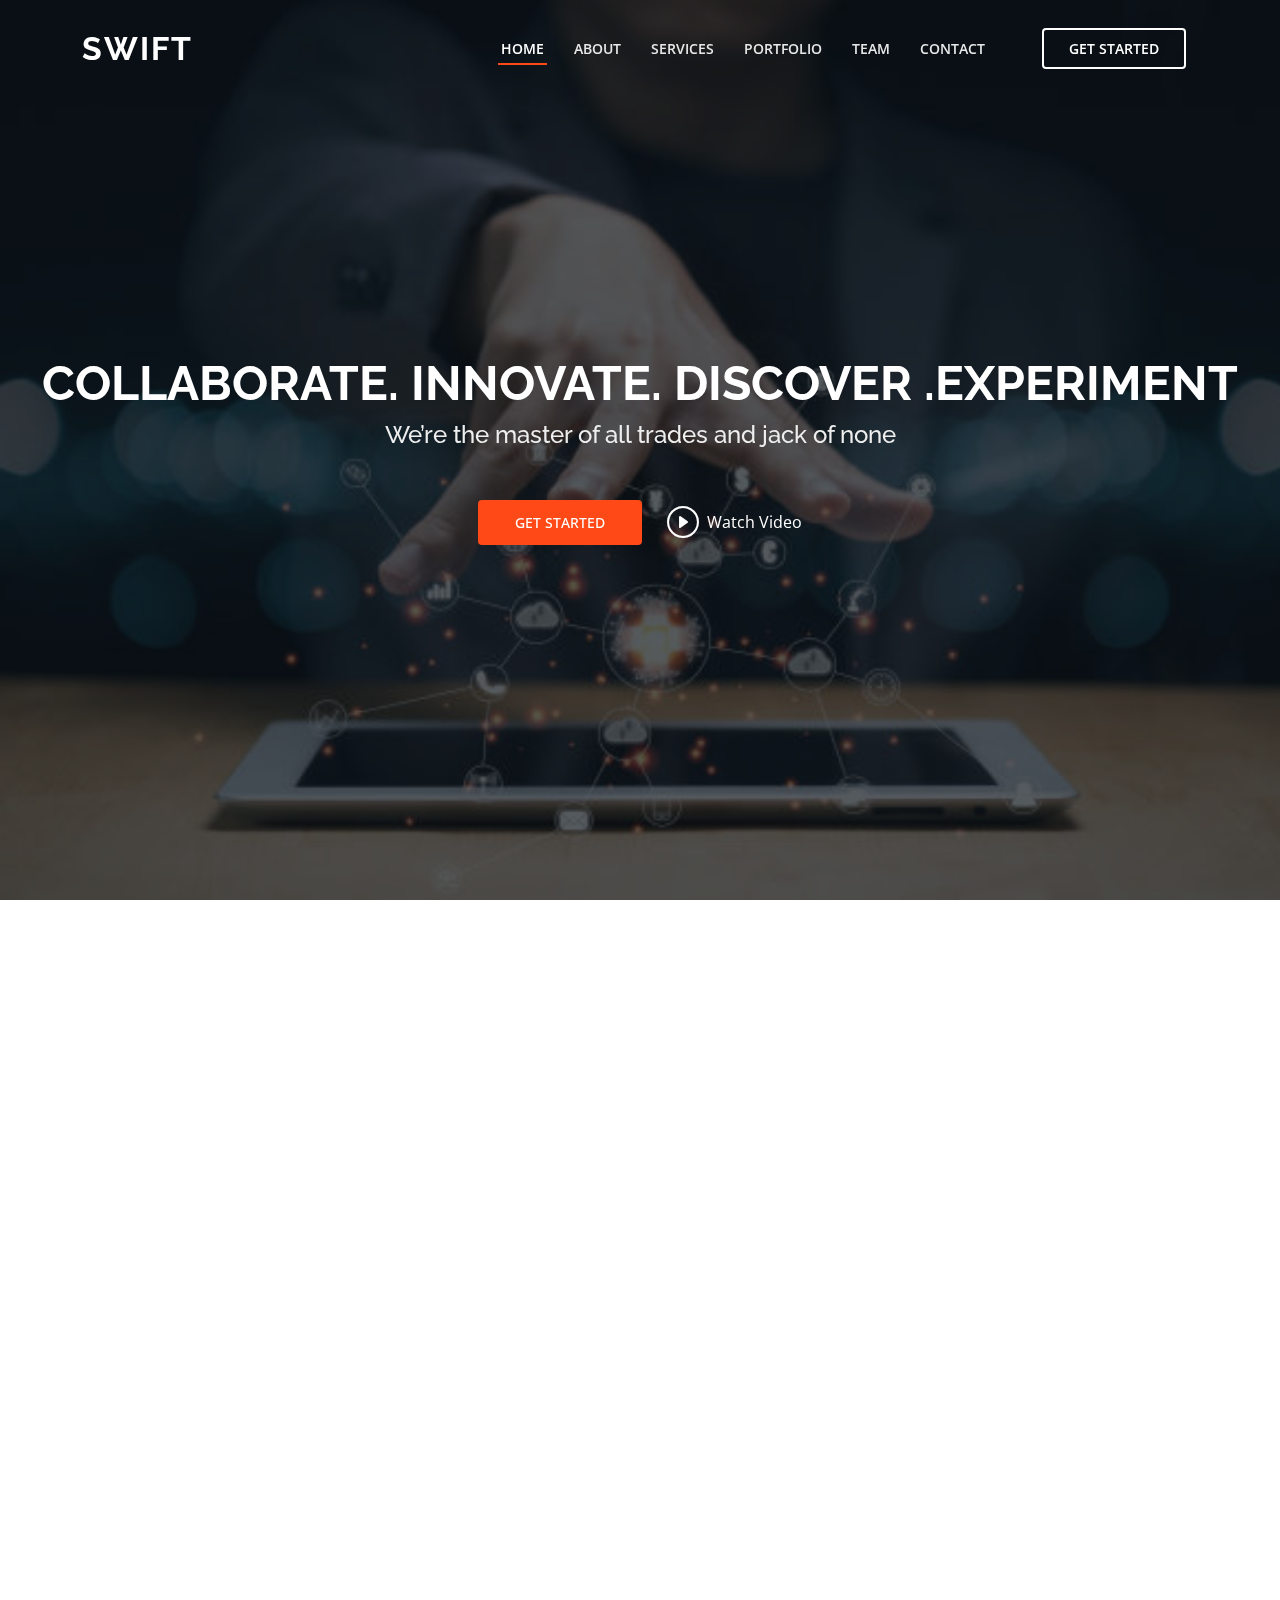
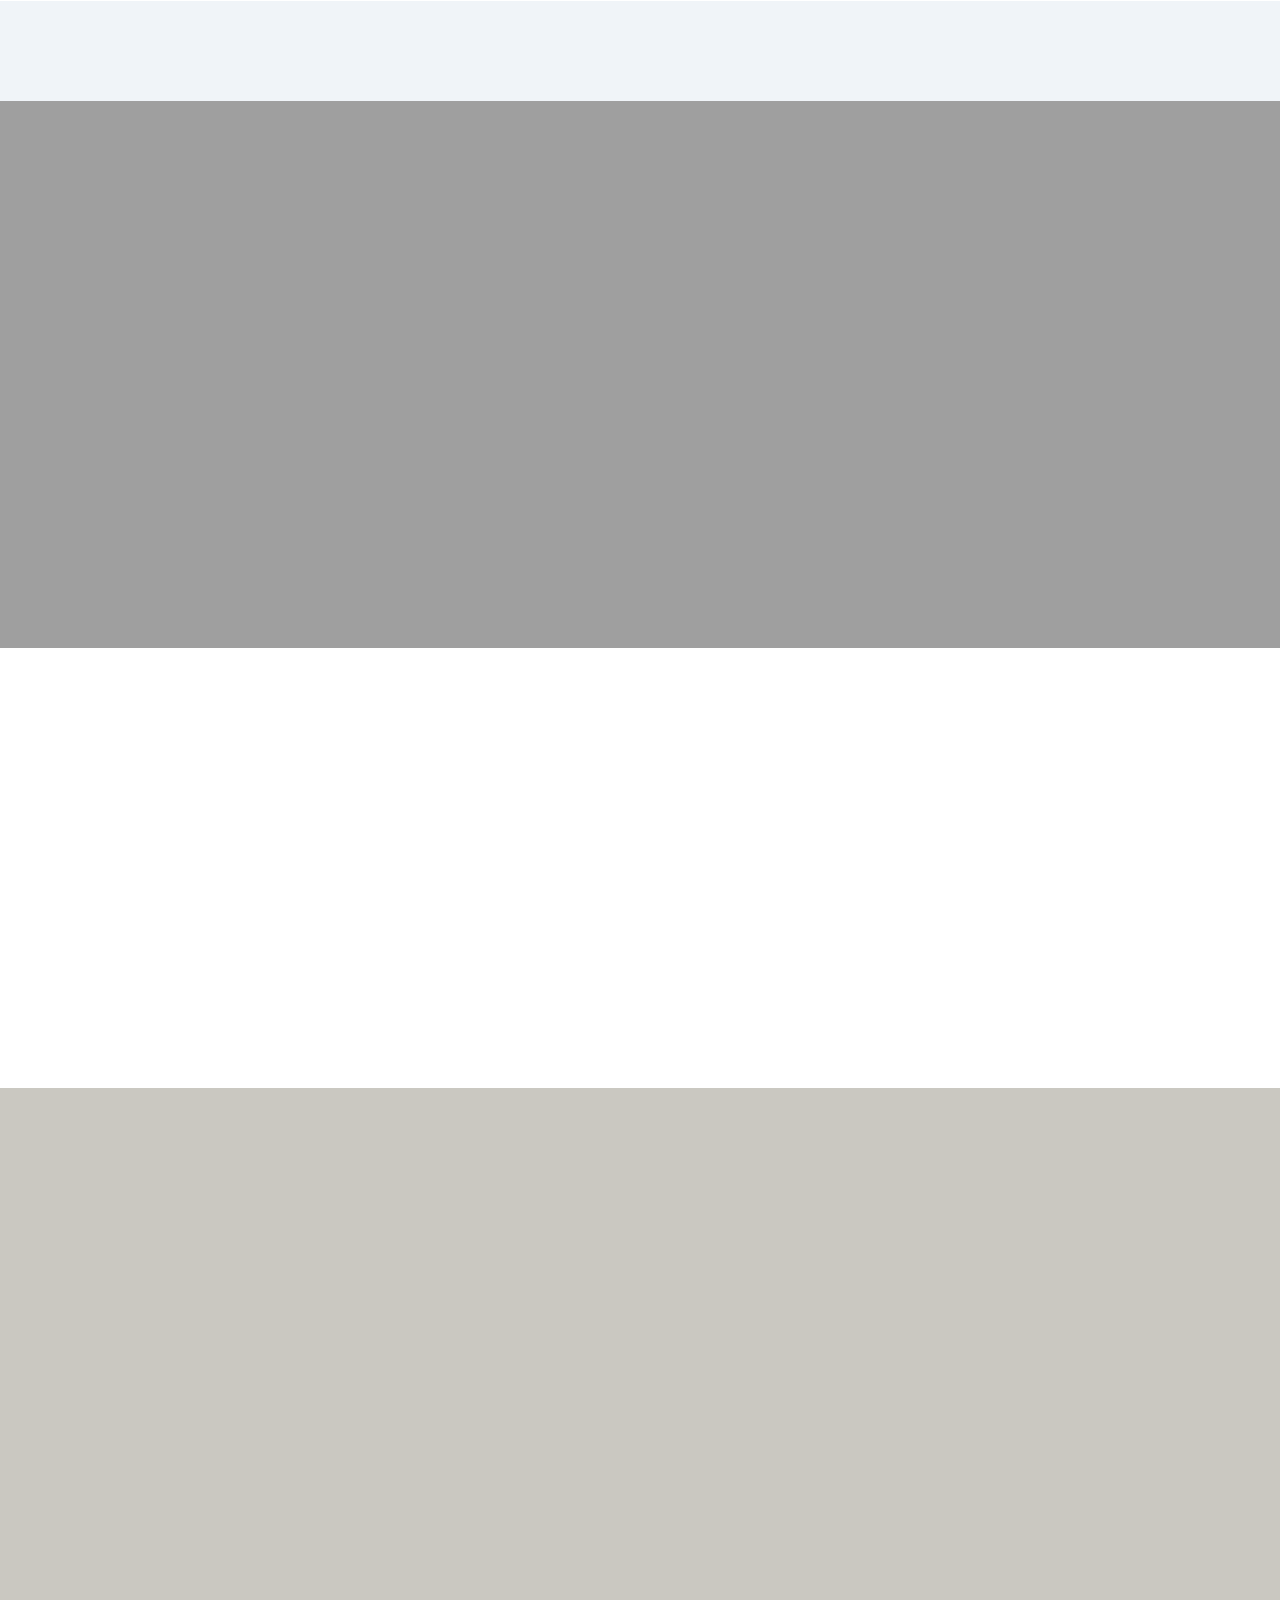
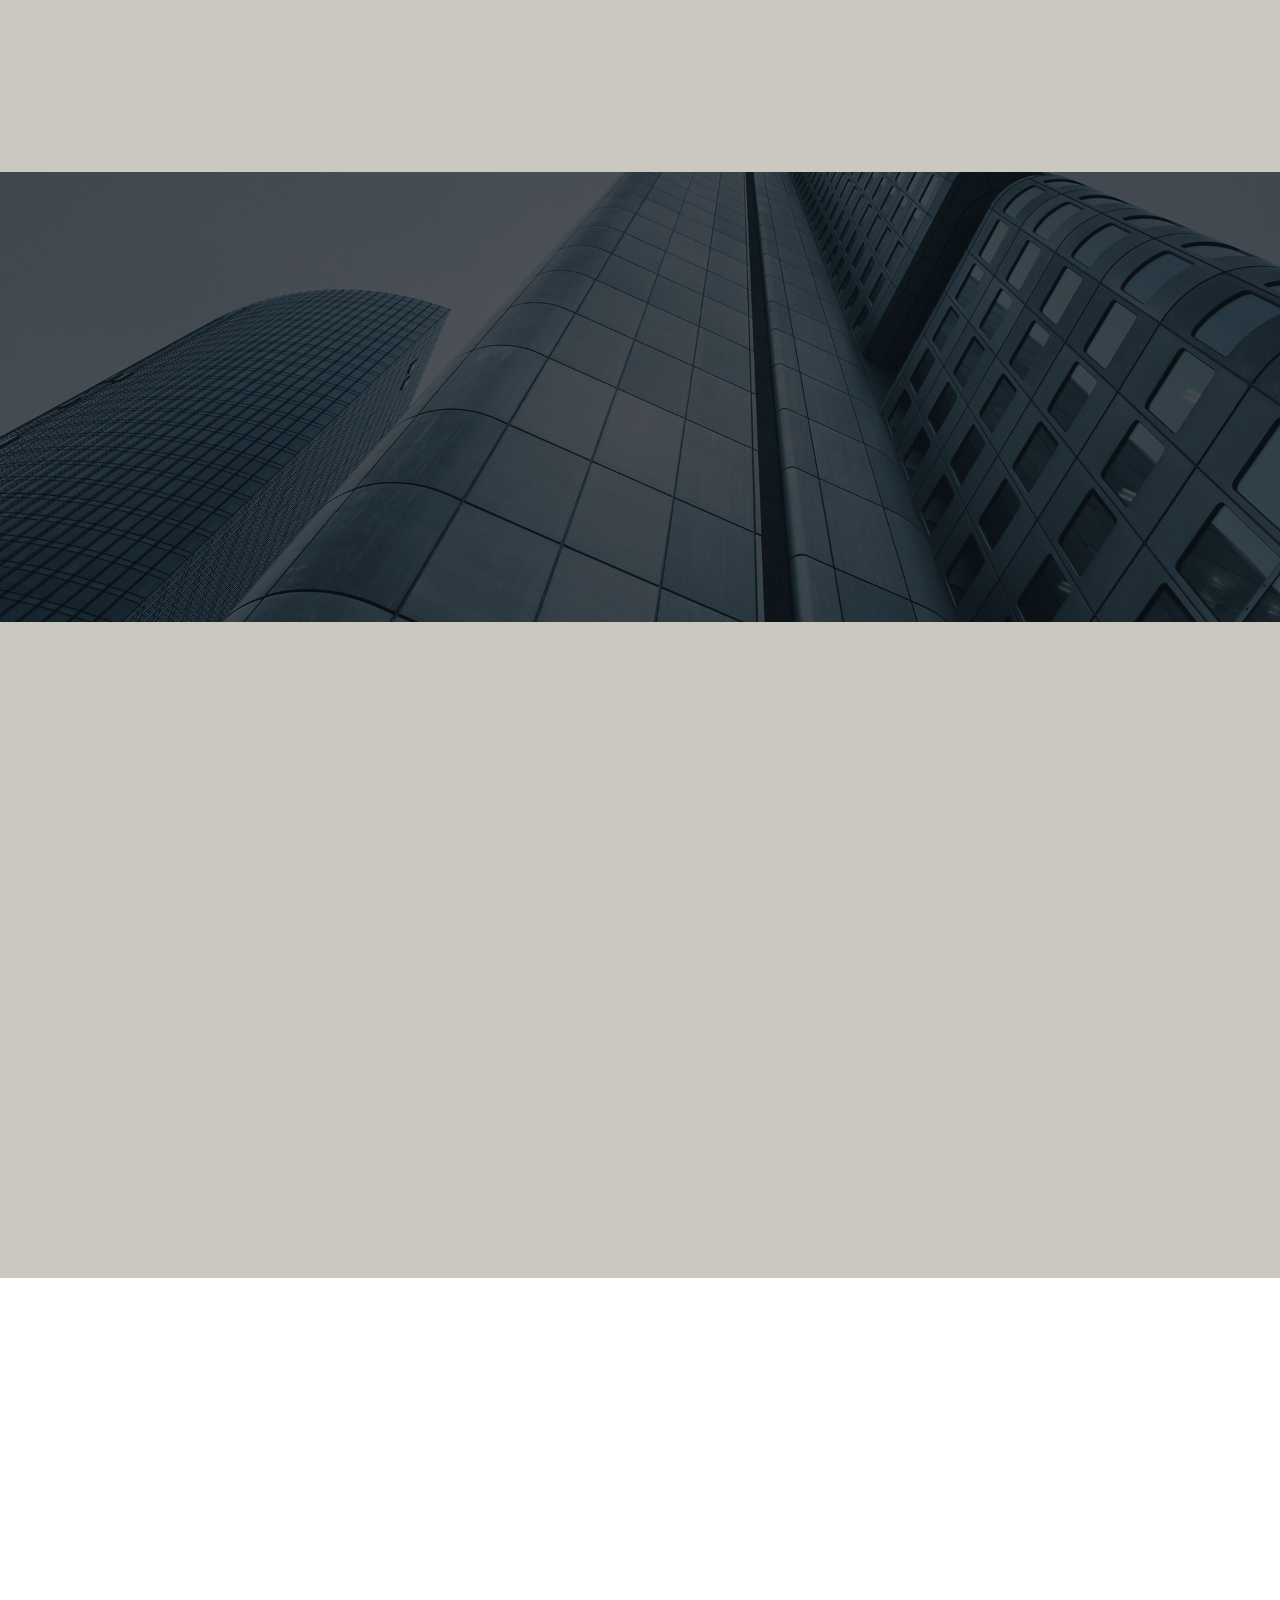
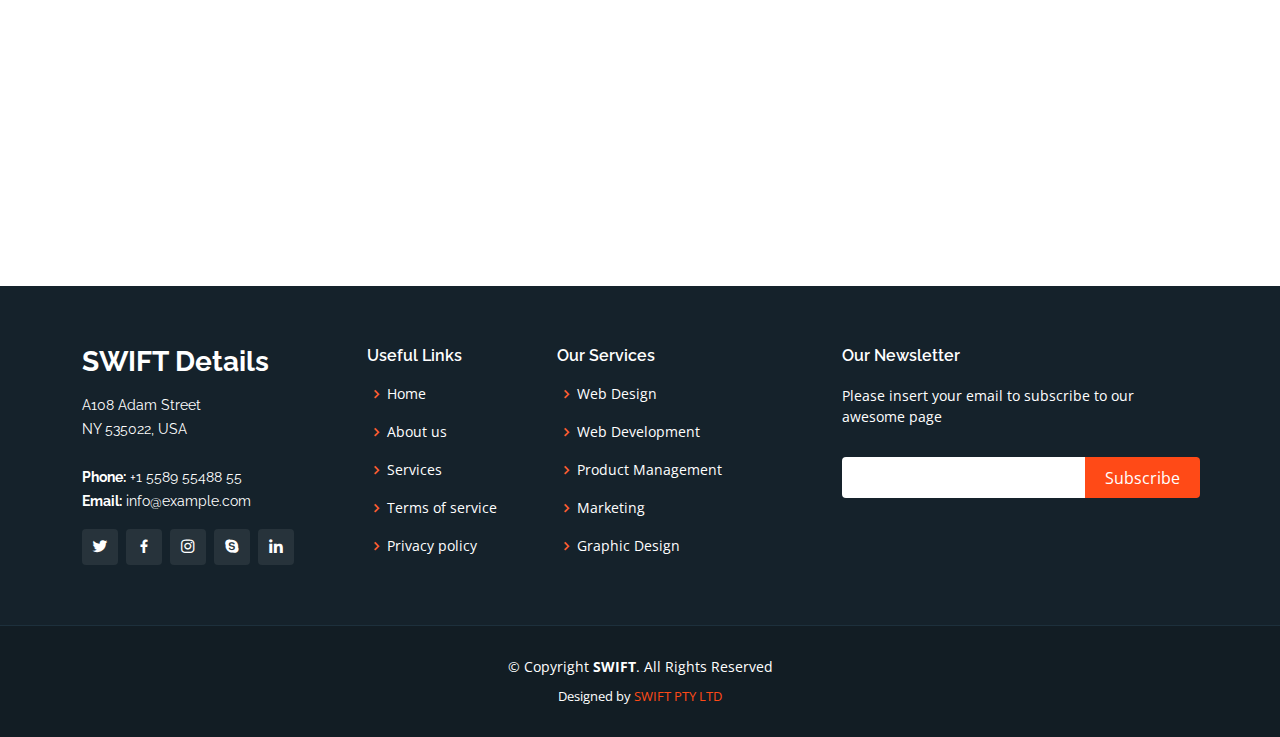
==== Dewi/index.html @ bf65fd26 "Adding front end functionality to the index.html" ====
<!DOCTYPE html>
<html lang="en">

<head>
  <meta charset="utf-8">
  <meta content="width=device-width, initial-scale=1.0" name="viewport">

  <title>Dewi Bootstrap Template - Index</title>
  <meta content="" name="description">
  <meta content="" name="keywords">

  <!-- Favicons -->
  <link href="assets/img/favicon.png" rel="icon">
  <link href="assets/img/apple-touch-icon.png" rel="apple-touch-icon">

  <!-- Google Fonts -->
  <link href="https://fonts.googleapis.com/css?family=Open+Sans:300,300i,400,400i,600,600i,700,700i|Raleway:300,300i,400,400i,500,500i,600,600i,700,700i|Poppins:300,300i,400,400i,500,500i,600,600i,700,700i" rel="stylesheet">

  <!-- Vendor CSS Files -->
  <link href="assets/vendor/aos/aos.css" rel="stylesheet">
  <link href="assets/vendor/bootstrap/css/bootstrap.min.css" rel="stylesheet">
  <link href="assets/vendor/bootstrap-icons/bootstrap-icons.css" rel="stylesheet">
  <link href="assets/vendor/boxicons/css/boxicons.min.css" rel="stylesheet">
  <link href="assets/vendor/glightbox/css/glightbox.min.css" rel="stylesheet">
  <link href="assets/vendor/remixicon/remixicon.css" rel="stylesheet">
  <link href="assets/vendor/swiper/swiper-bundle.min.css" rel="stylesheet">

  <!-- Template Main CSS File -->
  <link href="assets/css/style.css" rel="stylesheet">

  <!-- =======================================================
  * Template Name: Dewi
  * Updated: Mar 09 2023 with Bootstrap v5.2.3
  * Template URL: https://bootstrapmade.com/dewi-free-multi-purpose-html-template/
  * Author: BootstrapMade.com
  * License: https://bootstrapmade.com/license/
  ======================================================== -->
</head>

<body>

  <!-- ======= Header ======= -->
  <header id="header" class="fixed-top ">
    <div class="container d-flex align-items-center justify-content-between">

      <h1 class="logo"><a href="index.html">SWIFT</a></h1>
      <!-- Uncomment below if you prefer to use an image logo -->
      <!-- <a href="index.html" class="logo"><img src="assets/img/logo.png" alt="" class="img-fluid"></a>-->

      <nav id="navbar" class="navbar">
        <ul>
          <li><a class="nav-link scrollto active" href="#hero">Home</a></li>
          <li><a class="nav-link scrollto" href="#about">About</a></li>
          <li><a class="nav-link scrollto" href="#services">Services</a></li>
          <li><a class="nav-link scrollto " href="#portfolio">Portfolio</a></li>
          <li><a class="nav-link scrollto" href="#team">Team</a></li>
          
          <li><a class="nav-link scrollto" href="#contact">Contact</a></li>
          <li><a class="getstarted scrollto" href="#about">Get Started</a></li>
        </ul>
        <i class="bi bi-list mobile-nav-toggle"></i>
      </nav><!-- .navbar -->

    </div>
  </header><!-- End Header -->

  <!-- ======= Hero Section ======= -->
  <section id="hero">
    <div class="hero-container" data-aos="fade-up" data-aos-delay="150">
      <h1>Collaborate. Innovate. Discover .Experiment</h1>
      <h2>We’re the master of all trades and jack of none</h2>
      
      <div class="d-flex">
        <a href="#about" class="btn-get-started scrollto">Get Started</a>
        <a href="https://www.youtube.com/watch?v=jDDaplaOz7Q" class="glightbox btn-watch-video"><i class="bi bi-play-circle"></i><span>Watch Video</span></a>
      </div>
    </div>
  </section><!-- End Hero -->

  <main id="main">

    <!-- ======= About Section ======= -->
    <section id="about" class="about">
      <div class="container" data-aos="fade-up">

        <div class="row justify-content-end">
          <div class="col-lg-11">
            <div class="row justify-content-end">

              <div class="col-lg-3 col-md-5 col-6 d-md-flex align-items-md-stretch">
                <div class="count-box">
                  <i class="bi bi-emoji-smile"></i>
                  <span data-purecounter-start="0" data-purecounter-end="125" data-purecounter-duration="1" class="purecounter"></span>
                  <p>Happy Clients</p>
                </div>
              </div>

              <div class="col-lg-3 col-md-5 col-6 d-md-flex align-items-md-stretch">
                <div class="count-box">
                  <i class="bi bi-journal-richtext"></i>
                  <span data-purecounter-start="0" data-purecounter-end="85" data-purecounter-duration="1" class="purecounter"></span>
                  <p>Projects</p>
                </div>
              </div>

              <div class="col-lg-3 col-md-5 col-6 d-md-flex align-items-md-stretch">
                <div class="count-box">
                  <i class="bi bi-clock"></i>
                  <span data-purecounter-start="0" data-purecounter-end="35" data-purecounter-duration="1" class="purecounter"></span>
                  <p>Years of experience</p>
                </div>
              </div>

              <div class="col-lg-3 col-md-5 col-6 d-md-flex align-items-md-stretch">
                <div class="count-box">
                  <i class="bi bi-award"></i>
                  <span data-purecounter-start="0" data-purecounter-end="48" data-purecounter-duration="1" class="purecounter"></span>
                  <p>Awards</p>
                </div>
              </div>

            </div>
          </div>
        </div>

        <div class="row">

          <div class="col-lg-6 video-box align-self-baseline" data-aos="zoom-in" data-aos-delay="100">
            <div class="image-hover-effect"> 
            <img src="assets/img/about.jpg" class="img-fluid" alt="">
          </div>
            <a href="https://www.youtube.com/watch?v=jDDaplaOz7Q" class="glightbox play-btn mb-4"></a>
          </div>

          <div class="col-lg-6 pt-3 pt-lg-0 content">
            <h3>Why Choose Us </h3>
            <p class="fst-italic">
              Big, seemingly-impossible-to-achieve ideas.
              We don’t reach for the stars, we search for alternative universes.
            </p>
            <ul>
              <li><i class="bx bx-check-double"></i> Curiosity is the spark that fires the engine of creation.</li>
              <li><i class="bx bx-check-double"></i> No other industry advances as rapidly as ours.</li>
              <li><i class="bx bx-check-double"></i> They say change is as good as a holiday, which must mean we go on holiday a lot. .</li>
            </ul>
            <p>
              We Transform Your Logistics into the AgileDigitalIntelligent
              Enterprise of Tomorrow!
            </p>
          </div>

        </div>

      </div>
    </section><!-- End About Section -->

     <!-- ======= Clients Section ======= -->
     <section id="clients" class="clients">
      <div class="container" data-aos="zoom-in">

        <div class="row">

          <div class="col-lg-2 col-md-4 col-6 d-flex align-items-center justify-content-center">
            <img src="assets/img/clients/client-1.png" class="img-fluid" alt="">
          </div>

          <div class="col-lg-2 col-md-4 col-6 d-flex align-items-center justify-content-center">
            <img src="assets/img/clients/client-2.png" class="img-fluid" alt="">
          </div>

          <div class="col-lg-2 col-md-4 col-6 d-flex align-items-center justify-content-center">
            <img src="assets/img/clients/client-3.png" class="img-fluid" alt="">
          </div>

          <div class="col-lg-2 col-md-4 col-6 d-flex align-items-center justify-content-center">
            <img src="assets/img/clients/client-4.png" class="img-fluid" alt="">
          </div>

          <div class="col-lg-2 col-md-4 col-6 d-flex align-items-center justify-content-center">
            <img src="assets/img/clients/client-5.png" class="img-fluid" alt="">
          </div>

          <div class="col-lg-2 col-md-4 col-6 d-flex align-items-center justify-content-center">
            <img src="assets/img/clients/client-6.png" class="img-fluid" alt="">
          </div>

        </div>

      </div>
    </section><!-- End Clients Section -->
    
    <!-- ======= About Boxes Section ======= -->
    <section id="about-boxes" class="about-boxes">
      <div class="container" data-aos="fade-up">
        <p>
          <div>
            <h2 class="card-title"><a href="">Together We Build Castles Of Code</a></h2>
          </div>
        </p>
        <div class="row">
          <div class="col-lg-4 col-md-6 d-flex align-items-stretch" data-aos="fade-up" data-aos-delay="100">
           
            <div class="card">
              <div class="image-hover-effect"> 
                <img src="assets/img/about-boxes-1.jpg" class="card-img-top" alt="...">
              </div>
                
                <div class="card-body">
                  <h5 class="card-title"><a href="">Our Mission</a></h5>
                  <p class="card-text">Reinvent your business model, we pride ourselves on turning ideas into innovative solutions, that will create competitive advantages for our customers </p>
                </div>
              </div>
           
          </div>
          <div class="col-lg-4 col-md-6 d-flex align-items-stretch" data-aos="fade-up" data-aos-delay="200">
            
            <div class="card">
              <div class="image-hover-effect"> 
              <img src="assets/img/about-boxes-2.png" class="card-img-top" alt="...">
            </div>
             
              <div class="card-body">
                <h5 class="card-title"><a href="">Our Plan</a></h5>
                <p class="card-text"> Our goal is to achieve true “cognitive” and “intelligent” process automation by using AI to enable. </p>
              </div>
           
            </div>
          </div>
          <div class="col-lg-4 col-md-6 d-flex align-items-stretch" data-aos="fade-up" data-aos-delay="300">
            <div class="card">
              <div class="image-hover-effect"> 
              <img src="assets/img/about-boxes-3.png" class="card-img-top" alt="...">
            </div>
              <div class="card-body">
                <h5 class="card-title"><a href="">Our Vision</a></h5>
                <p class="card-text"> To rapidly modernise legacy systems, enabling your business to win, serve, and retain customers, as well as bring the legacy system back under IT’s control. </p>
              </div>
            </div>
          </div>
        </div>

      </div>
    </section><!-- End About Boxes Section -->

   

    <!-- ======= Features Section ======= -->
    <section id="features" class="features">
      <div class="container" data-aos="fade-up">

        <div class="tab-content">
          <div class="tab-pane active show" id="tab-1">
            <div class="row">
              <div class="col-lg-6 order-2 order-lg-1 mt-3 mt-lg-0">
                <h3>Why Choose Us.</h3>
                <p class="fst-italic">
                  Best Better Great Logistics
                </p>
                <ul>
                  <li><i class="ri-check-double-line"></i>We bring the best technology to help you reduce costs.</li>
                  <li><i class="ri-check-double-line"></i>We maximize process efficiency.</li>
                  <li><i class="ri-check-double-line"></i>We eliminate risk by delivering real-time visibility, actionable insights and control.</li>
                </ul>
                <p>
                  Our award winning platform is designed to rapidly enable you to run more agile, pro-active and competitive operations.
                </p>
              </div>
              <div class="col-lg-6 order-1 order-lg-2 text-center">
                <div class="image-hover-effect"> 
                <img src="assets/img/features-1.png" alt="" class="img-fluid">
              </div>
            </div>
            </div>
          </div>
          <div class="tab-pane" id="tab-2">
            <div class="row">
              <div class="col-lg-6 order-2 order-lg-1 mt-3 mt-lg-0">
                <h3>Neque exercitationem debitis soluta quos debitis quo mollitia officia est</h3>
                <p>
                  Ullamco laboris nisi ut aliquip ex ea commodo consequat. Duis aute irure dolor in reprehenderit in voluptate
                  velit esse cillum dolore eu fugiat nulla pariatur. Excepteur sint occaecat cupidatat non proident, sunt in
                  culpa qui officia deserunt mollit anim id est laborum
                </p>
                <p class="fst-italic">
                  Lorem ipsum dolor sit amet, consectetur adipiscing elit, sed do eiusmod tempor incididunt ut labore et dolore
                  magna aliqua.
                </p>
                <ul>
                  <li><i class="ri-check-double-line"></i> Ullamco laboris nisi ut aliquip ex ea commodo consequat.</li>
                  <li><i class="ri-check-double-line"></i> Duis aute irure dolor in reprehenderit in voluptate velit.</li>
                  <li><i class="ri-check-double-line"></i> Provident mollitia neque rerum asperiores dolores quos qui a. Ipsum neque dolor voluptate nisi sed.</li>
                  <li><i class="ri-check-double-line"></i> Ullamco laboris nisi ut aliquip ex ea commodo consequat. Duis aute irure dolor in reprehenderit in voluptate trideta storacalaperda mastiro dolore eu fugiat nulla pariatur.</li>
                </ul>
              </div>
              <div class="col-lg-6 order-1 order-lg-2 text-center">
                <img src="assets/img/features-2.png" alt="" class="img-fluid">
              </div>
            </div>
          </div>
          <div class="tab-pane" id="tab-3">
            <div class="row">
              <div class="col-lg-6 order-2 order-lg-1 mt-3 mt-lg-0">
                <h3>Voluptatibus commodi ut accusamus ea repudiandae ut autem dolor ut assumenda</h3>
                <p>
                  Ullamco laboris nisi ut aliquip ex ea commodo consequat. Duis aute irure dolor in reprehenderit in voluptate
                  velit esse cillum dolore eu fugiat nulla pariatur. Excepteur sint occaecat cupidatat non proident, sunt in
                  culpa qui officia deserunt mollit anim id est laborum
                </p>
                <ul>
                  <li><i class="ri-check-double-line"></i> Ullamco laboris nisi ut aliquip ex ea commodo consequat.</li>
                  <li><i class="ri-check-double-line"></i> Duis aute irure dolor in reprehenderit in voluptate velit.</li>
                  <li><i class="ri-check-double-line"></i> Provident mollitia neque rerum asperiores dolores quos qui a. Ipsum neque dolor voluptate nisi sed.</li>
                </ul>
                <p class="fst-italic">
                  Lorem ipsum dolor sit amet, consectetur adipiscing elit, sed do eiusmod tempor incididunt ut labore et dolore
                  magna aliqua.
                </p>
              </div>
              <div class="col-lg-6 order-1 order-lg-2 text-center">
                <img src="assets/img/features-3.png" alt="" class="img-fluid">
              </div>
            </div>
          </div>
          <div class="tab-pane" id="tab-4">
            <div class="row">
              <div class="col-lg-6 order-2 order-lg-1 mt-3 mt-lg-0">
                <h3>Omnis fugiat ea explicabo sunt dolorum asperiores sequi inventore rerum</h3>
                <p>
                  Ullamco laboris nisi ut aliquip ex ea commodo consequat. Duis aute irure dolor in reprehenderit in voluptate
                  velit esse cillum dolore eu fugiat nulla pariatur. Excepteur sint occaecat cupidatat non proident, sunt in
                  culpa qui officia deserunt mollit anim id est laborum
                </p>
                <p class="fst-italic">
                  Lorem ipsum dolor sit amet, consectetur adipiscing elit, sed do eiusmod tempor incididunt ut labore et dolore
                  magna aliqua.
                </p>
                <ul>
                  <li><i class="ri-check-double-line"></i> Ullamco laboris nisi ut aliquip ex ea commodo consequat.</li>
                  <li><i class="ri-check-double-line"></i> Duis aute irure dolor in reprehenderit in voluptate velit.</li>
                  <li><i class="ri-check-double-line"></i> Ullamco laboris nisi ut aliquip ex ea commodo consequat. Duis aute irure dolor in reprehenderit in voluptate trideta storacalaperda mastiro dolore eu fugiat nulla pariatur.</li>
                </ul>
              </div>
              <div class="col-lg-6 order-1 order-lg-2 text-center">
                <img src="assets/img/features-4.png" alt="" class="img-fluid">
              </div>
            </div>
          </div>
        </div>

      </div>
    </section><!-- End Features Section -->

    <div class="container" data-aos="zoom-in">
      <div class="col-lg-11">

      </div>
    </div>
    <!-- ======= Services Section ======= -->
    <section id="services" class="services section-bg">
      <div class="container" data-aos="fade-up">

        <div class="section-title">
          <h2>Services</h2>
          <p>Check our Services</p>
        </div>

        <div class="about-team-container">
        <p>
          SWIFT provides a comprehensive range
          of logistical services based on our users'
          specific needs. These services are
          provided by SWIFT's concatenation of
          extensive courier knowledge and
          technology.
         </p>
         </div>
        <div class="row">
          <div class="col-lg-4 col-md-6 d-flex align-items-stretch" data-aos="fade-up" data-aos-delay="100">
            
            <div class="card">
              <div class="image-hover-effect"> 
              <img src="assets/img/Logistic-OverNight.jpeg" class="card-img-top" alt="...">
            </div>
              <div class="card-icon">
                <i class="ri-brush-4-line"></i>
              </div>
              <div class="card-body">
                <h5 class="card-title"><a href="">Overnight</a></h5>
                <p class="card-text">The overnight service is
                  most ideal for small or
                  urgent deliveries. Under
                  the overnight service,
                  parcels are delivered the
                  next business day before
                  11:00.
                  </p>
              </div>
            
          </div>

          </div>
          <div class="col-lg-4 col-md-6 d-flex align-items-stretch" data-aos="fade-up" data-aos-delay="100">
            
             <div class="card">
              <div class="image-hover-effect"> 
              <img src="assets/img/Logistic-SameDay.jpg" class="card-img-top" alt="...">
            </div>
              <div class="card-icon">
                <i class="ri-calendar-check-line"></i>
              </div>
              <div class="card-body">
                <h5 class="card-title"><a href="">Same Day</a></h5>
                <p class="card-text"> rgent parcels are
                  delivered on the same
                  day in which collection is
                  placed by the user. </p>
             
               
            </div>
            </div>
          </div>

          <div class="col-lg-4 col-md-6 d-flex align-items-stretch" data-aos="fade-up" data-aos-delay="300">
           
              <div class="card">
                <div class="image-hover-effect">
                  <img src="assets/img/Logistic-Economy.jpeg" class="card-img-top" alt="...">
                </div>
                  <div class="card-icon">
                    <i class="ri-movie-2-line"></i>
                  </div>
                  <div class="card-body">
                    <h5 class="card-title"><a href="">Economy</a></h5>
                    <p class="card-text"> Economy shipments are
                      delivered the next
                      business day, during the
                      working hours. </p>
                    </div>
                  </div>
                </div>
              </div>
            </div>
        </div>

      </div>
    </section><!-- End Services Section -->

    <!-- ======= Testimonials Section ======= -->
    <section id="testimonials" class="testimonials">
      <div class="container" data-aos="zoom-in">

        <div class="testimonials-slider swiper" data-aos="fade-up" data-aos-delay="100">
          <div class="swiper-wrapper">

            <div class="swiper-slide">
              <div class="testimonial-item">
                <img src="assets/img/testimonials/testimonials-1.jpg" class="testimonial-img" alt="">
                <h3>Saul Goodman</h3>
                <h4>Ceo &amp; Founder</h4>
                <p>
                  <i class="bx bxs-quote-alt-left quote-icon-left"></i>
                 Great company, will great people who perfom amazing things.
                  <i class="bx bxs-quote-alt-right quote-icon-right"></i>
                </p>
              </div>
            </div><!-- End testimonial item -->

            <div class="swiper-slide">
              <div class="testimonial-item">
                <img src="assets/img/testimonials/testimonials-2.jpeg" class="testimonial-img" alt="">
                <h3>Sara Wilsson</h3>
                <h4>Designer</h4>
                <p>
                  <i class="bx bxs-quote-alt-left quote-icon-left"></i>
                  Great company, will great people who perfom amazing things.
                  <i class="bx bxs-quote-alt-right quote-icon-right"></i>
                </p>
              </div>
            </div><!-- End testimonial item -->

            <div class="swiper-slide">
              <div class="testimonial-item">
                <img src="assets/img/testimonials/testimonials-3.jpg" class="testimonial-img" alt="">
                <h3>Jena Karlis</h3>
                <h4>Store Owner</h4>
                <p>
                  <i class="bx bxs-quote-alt-left quote-icon-left"></i>
                  Highlighting positive media coverage is a great way for companies to generate buzz around their business while building their authority in the industry.
                  <i class="bx bxs-quote-alt-right quote-icon-right"></i>
                </p>
              </div>
            </div><!-- End testimonial item -->

            <div class="swiper-slide">
              <div class="testimonial-item">
                <img src="assets/img/testimonials/testimonials-4.jpeg" class="testimonial-img" alt="">
                <h3>Matt Brandon</h3>
                <h4>Freelancer</h4>
                <p>
                  <i class="bx bxs-quote-alt-left quote-icon-left"></i>
                  No company has ever matched with SWIFT regarding how they handle their logistics. I am more that happy.Thank you SWIFT.
                  <i class="bx bxs-quote-alt-right quote-icon-right"></i>
                </p>
              </div>
            </div><!-- End testimonial item -->

            </div><!-- End testimonial item -->

          </div>
          <div class="swiper-pagination"></div>
        </div>

      </div>
    </section><!-- End Testimonials Section -->

   
 
    <!-- ======= Team Section ======= -->
    <section id="team" class="team section-bg">
      <div class="container" data-aos="fade-up">

        <div class="section-title">
          
          <h2>Team</h2>

          <p>Meet Our Team</p>
        </div>
        <div class="about-team-container">
        <h3>About Our Culture</h3>
        </div>
        <div class="about-team-container">
          
          <p>
            <pre>SWIFT is big on fostering an environment of dedication and creativity,but most of all, passion. 
                To be a part of our team is to wake up every morning eager to go to work and make a difference.</pre> 
          </p>

        </div>
        <div>

        </div>
        <div class="row">

          <div class="col-lg-4 col-md-6">
            <div class="member" data-aos="fade-up" data-aos-delay="100">
              <div class="image-hover-effect">
              <div class="pic"><img src="assets/img/team/team-1.jpg" class="img-fluid" alt=""></div>
            </div>
              <div class="member-info">
                <h4>Dennis Diza</h4>
                <span>Co-Founder & CEO</span>
                <div class="social">
                  <a href=""><i class="bi bi-twitter"></i></a>
                  <a href=""><i class="bi bi-facebook"></i></a>
                  <a href=""><i class="bi bi-instagram"></i></a>
                  <a href=""><i class="bi bi-linkedin"></i></a>
                </div>
              </div>
            </div>
          </div>

          <div class="col-lg-4 col-md-6" data-aos="fade-up" data-aos-delay="200">
            <div class="member">
              <div class="image-hover-effect">
              <div class="pic"><img src="assets/img/team/team-2.jpg" class="img-fluid" alt=""></div>
            </div>
              <div class="member-info">
                <h4>Bakhona Nzimande</h4>
                <span>Co-Founder & COO</span>
                <div class="social">
                  <a href=""><i class="bi bi-twitter"></i></a>
                  <a href=""><i class="bi bi-facebook"></i></a>
                  <a href=""><i class="bi bi-instagram"></i></a>
                  <a href=""><i class="bi bi-linkedin"></i></a>
                </div>
              </div>
            </div>
          </div>

          <div class="col-lg-4 col-md-6" data-aos="fade-up" data-aos-delay="300">
            <div class="member">
              <div class="image-hover-effect">
              <div class="pic"><img src="assets/img/team/team-3.jpg" class="img-fluid" alt=""></div>
            </div>
              <div class="member-info">
                <h4>Glenda Mabasa</h4>
                <span>Software Engineer</span>
                <div class="social">
                  <a href=""><i class="bi bi-twitter"></i></a>
                  <a href=""><i class="bi bi-facebook"></i></a>
                  <a href=""><i class="bi bi-instagram"></i></a>
                  <a href=""><i class="bi bi-linkedin"></i></a>
                </div>
              </div>
            </div>
          </div>

        </div>

      </div>
    </section><!-- End Team Section -->

    <!-- ======= Contact Section ======= -->
    <section id="contact" class="contact">
      <div class="container" data-aos="fade-up"">

    <div class=" section-title">
        <h2>Contact</h2>
        <p>Contact Us</p>
      </div>

      <div class="row">

        <div class="col-lg-6">

          <div class="row">
            <div class="col-md-12">
              <div class="info-box">
                <i class="bx bx-map"></i>
                <h3>Our Address</h3>
                <p>A108 Adam Street, New York, NY 535022</p>
              </div>
            </div>
            <div class="col-md-6">
              <div class="info-box mt-4">
                <i class="bx bx-envelope"></i>
                <h3>Email Us</h3>
                <p>info@example.com<br>contact@example.com</p>
              </div>
            </div>
            <div class="col-md-6">
              <div class="info-box mt-4">
                <i class="bx bx-phone-call"></i>
                <h3>Call Us</h3>
                <p>+1 5589 55488 55<br>+1 6678 254445 41</p>
              </div>
            </div>
          </div>

        </div>

        <div class="col-lg-6 mt-4 mt-lg-0">
          <form action="forms/contact.php" method="post" role="form" class="php-email-form">
            <div class="row">
              <div class="col-md-6 form-group">
                <input type="text" name="name" class="form-control" id="name" placeholder="Your Name" required>
              </div>
              <div class="col-md-6 form-group mt-3 mt-md-0">
                <input type="email" class="form-control" name="email" id="email" placeholder="Your Email" required>
              </div>
            </div>
            <div class="form-group mt-3">
              <input type="text" class="form-control" name="subject" id="subject" placeholder="Subject" required>
            </div>
            <div class="form-group mt-3">
              <textarea class="form-control" name="message" rows="5" placeholder="Message" required></textarea>
            </div>
            <div class="my-3">
              <div class="loading">Loading</div>
              <div class="error-message"></div>
              <div class="sent-message">Your message has been sent. Thank you!</div>
            </div>
            <div class="text-center"><button type="submit">Send Message</button></div>
          </form>
        </div>

      </div>

      </div>
    </section><!-- End Contact Section -->

  </main><!-- End #main -->

  <!-- ======= Footer ======= -->
  <footer id="footer">
    <div class="footer-top">
      <div class="container">
        <div class="row">

          <div class="col-lg-3 col-md-6">
            <div class="footer-info">
              <h3>SWIFT Details</h3>
              <p>
                A108 Adam Street <br>
                NY 535022, USA<br><br>
                <strong>Phone:</strong> +1 5589 55488 55<br>
                <strong>Email:</strong> info@example.com<br>
              </p>
              <div class="social-links mt-3">
                <a href="#" class="twitter"><i class="bx bxl-twitter"></i></a>
                <a href="#" class="facebook"><i class="bx bxl-facebook"></i></a>
                <a href="#" class="instagram"><i class="bx bxl-instagram"></i></a>
                <a href="#" class="google-plus"><i class="bx bxl-skype"></i></a>
                <a href="#" class="linkedin"><i class="bx bxl-linkedin"></i></a>
              </div>
            </div>
          </div>

          <div class="col-lg-2 col-md-6 footer-links">
            <h4>Useful Links</h4>
            <ul>
              <li><i class="bx bx-chevron-right"></i> <a href="#">Home</a></li>
              <li><i class="bx bx-chevron-right"></i> <a href="#">About us</a></li>
              <li><i class="bx bx-chevron-right"></i> <a href="#">Services</a></li>
              <li><i class="bx bx-chevron-right"></i> <a href="#">Terms of service</a></li>
              <li><i class="bx bx-chevron-right"></i> <a href="#">Privacy policy</a></li>
            </ul>
          </div>

          <div class="col-lg-3 col-md-6 footer-links">
            <h4>Our Services</h4>
            <ul>
              <li><i class="bx bx-chevron-right"></i> <a href="#">Web Design</a></li>
              <li><i class="bx bx-chevron-right"></i> <a href="#">Web Development</a></li>
              <li><i class="bx bx-chevron-right"></i> <a href="#">Product Management</a></li>
              <li><i class="bx bx-chevron-right"></i> <a href="#">Marketing</a></li>
              <li><i class="bx bx-chevron-right"></i> <a href="#">Graphic Design</a></li>
            </ul>
          </div>

          <div class="col-lg-4 col-md-6 footer-newsletter">
            <h4>Our Newsletter</h4>
            <p>Please insert your email to subscribe to our awesome page</p>
            <form action="" method="post">
              <input type="email" name="email"><input type="submit" value="Subscribe">
            </form>

          </div>

        </div>
      </div>
    </div>

    <div class="container">
      <div class="copyright">
        &copy; Copyright <strong><span>SWIFT</span></strong>. All Rights Reserved
      </div>
      <div class="credits">
        <!-- All the links in the footer should remain intact. -->
        <!-- You can delete the links only if you purchased the pro version. -->
        <!-- Licensing information: https://bootstrapmade.com/license/ -->
        <!-- Purchase the pro version with working PHP/AJAX contact form: https://bootstrapmade.com/dewi-free-multi-purpose-html-template/ -->
        Designed by <a href="https://bootstrapmade.com/">SWIFT PTY LTD</a>
      </div>
    </div>
  </footer><!-- End Footer -->

  <div id="preloader"></div>
  <a href="#" class="back-to-top d-flex align-items-center justify-content-center"><i class="bi bi-arrow-up-short"></i></a>

  <!-- Vendor JS Files -->
  <script src="assets/vendor/purecounter/purecounter_vanilla.js"></script>
  <script src="assets/vendor/aos/aos.js"></script>
  <script src="assets/vendor/bootstrap/js/bootstrap.bundle.min.js"></script>
  <script src="assets/vendor/glightbox/js/glightbox.min.js"></script>
  <script src="assets/vendor/isotope-layout/isotope.pkgd.min.js"></script>
  <script src="assets/vendor/swiper/swiper-bundle.min.js"></script>
  <script src="assets/vendor/php-email-form/validate.js"></script>

  <!-- Template Main JS File -->
  <script src="assets/js/main.js"></script>

</body>

</html>
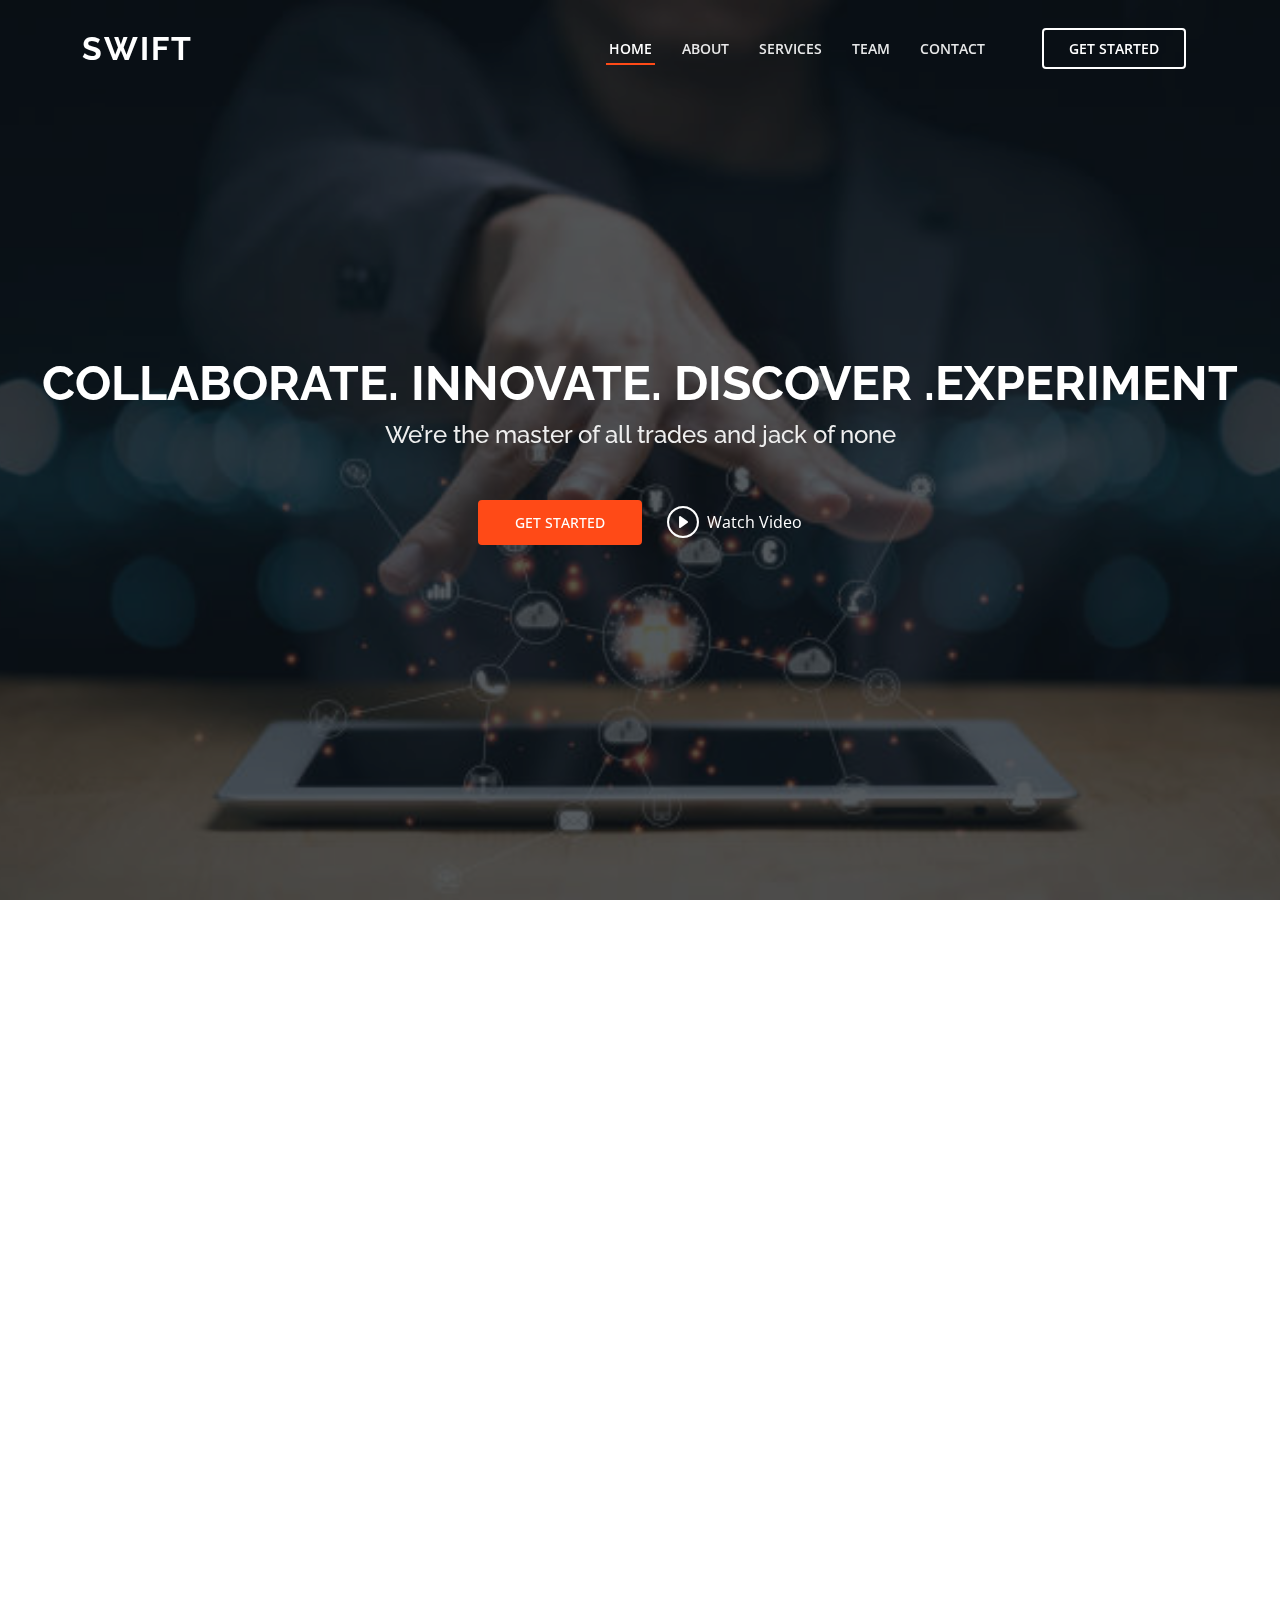
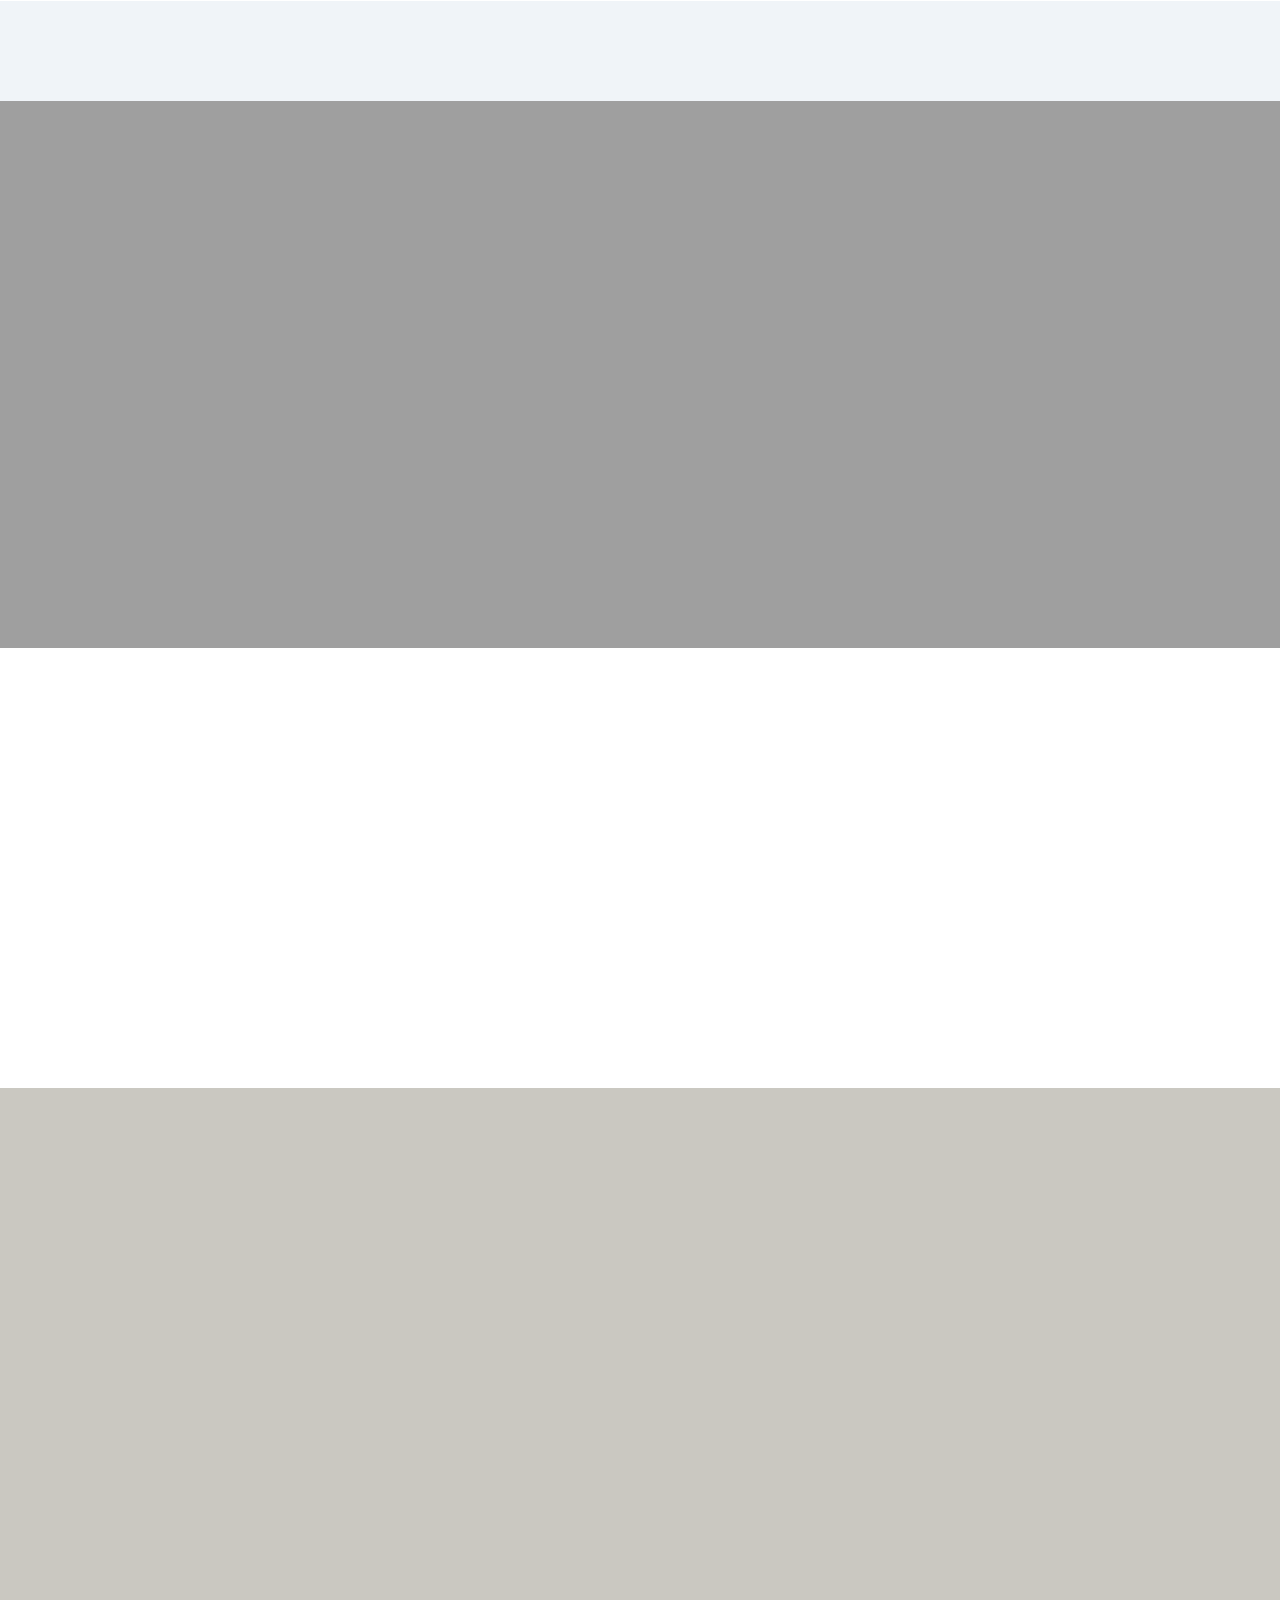
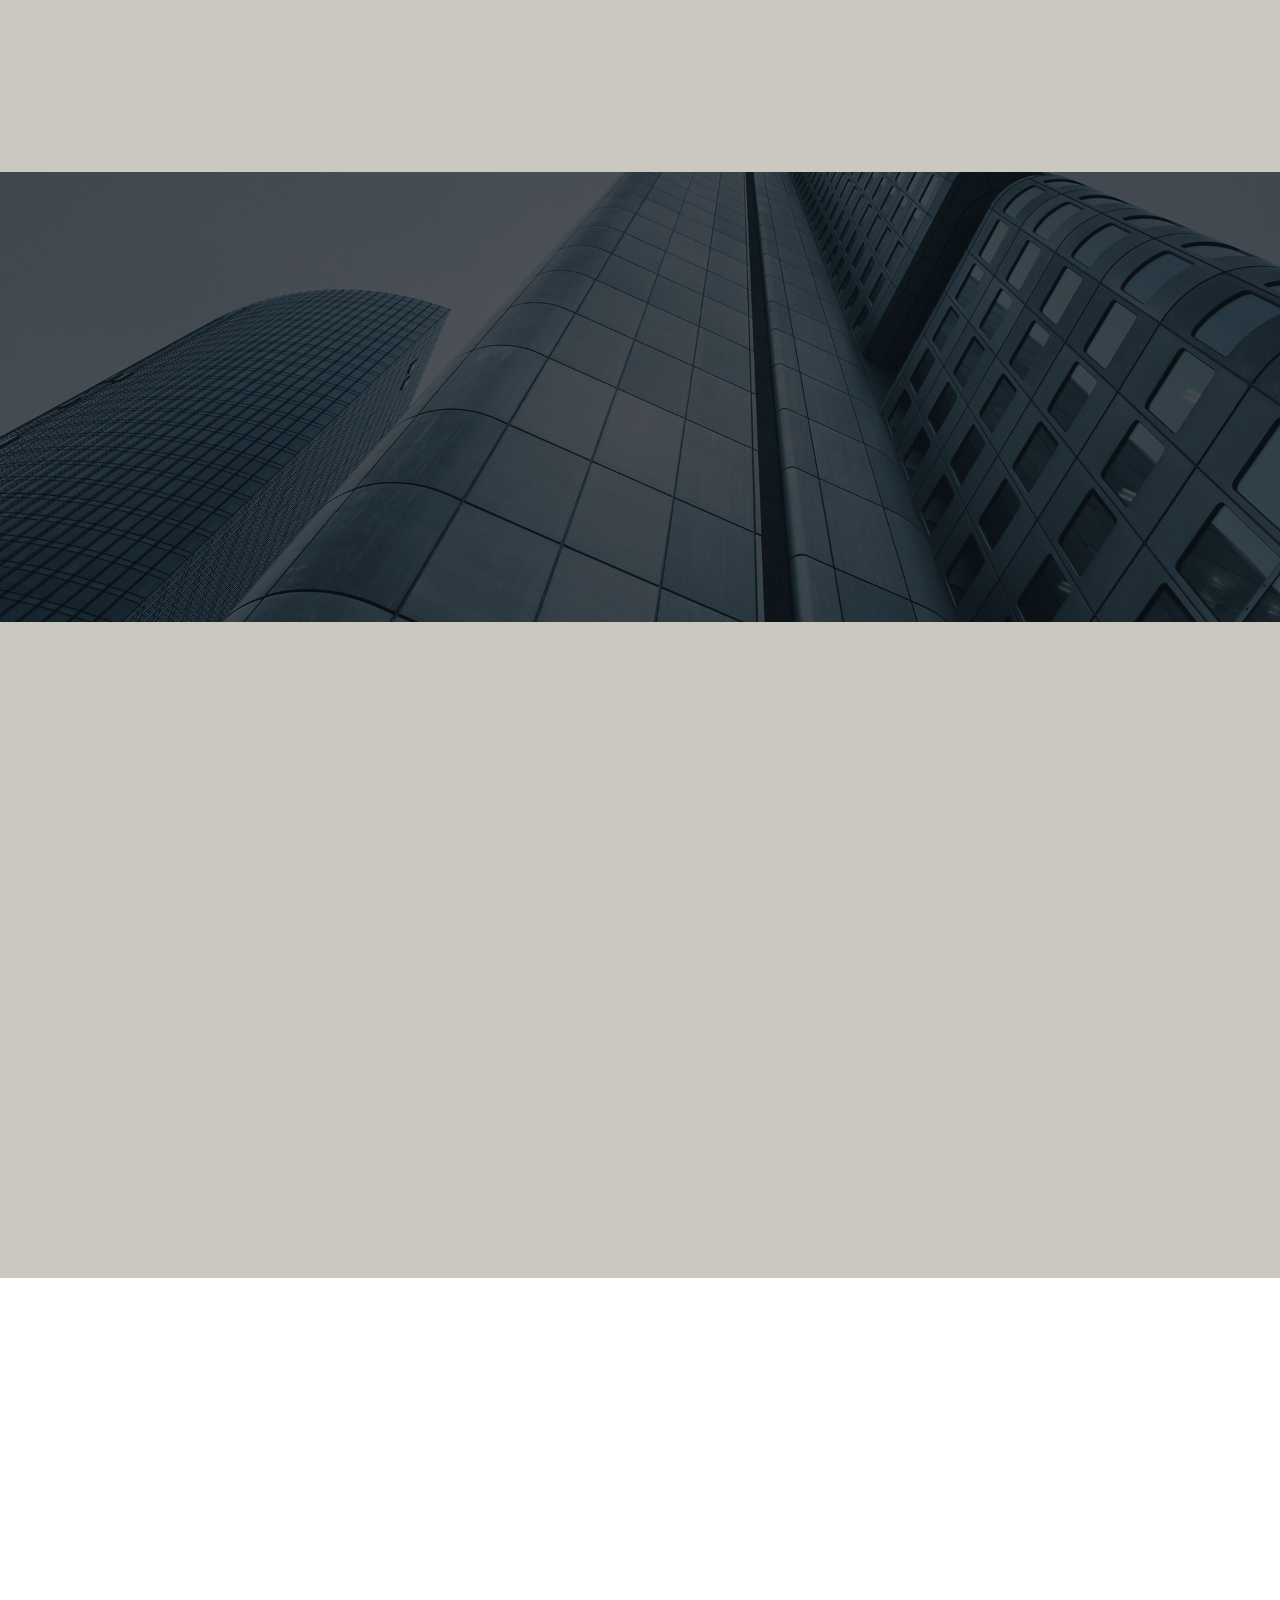
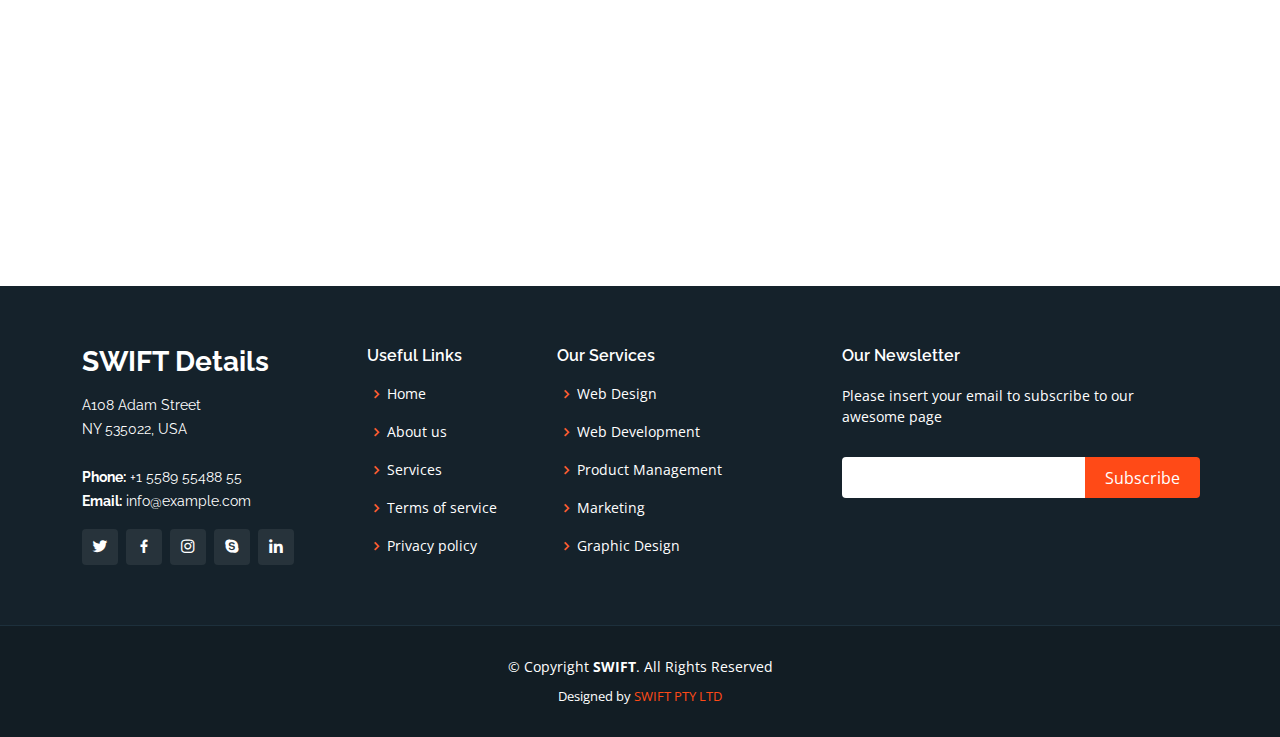
==== commit 1a0e5fed: "Removing un-used files and tabs" ====
--- a/Dewi/index.html
+++ b/Dewi/index.html
@@ -52,7 +52,6 @@
           <li><a class="nav-link scrollto active" href="#hero">Home</a></li>
           <li><a class="nav-link scrollto" href="#about">About</a></li>
           <li><a class="nav-link scrollto" href="#services">Services</a></li>
-          <li><a class="nav-link scrollto " href="#portfolio">Portfolio</a></li>
           <li><a class="nav-link scrollto" href="#team">Team</a></li>
           
           <li><a class="nav-link scrollto" href="#contact">Contact</a></li>
